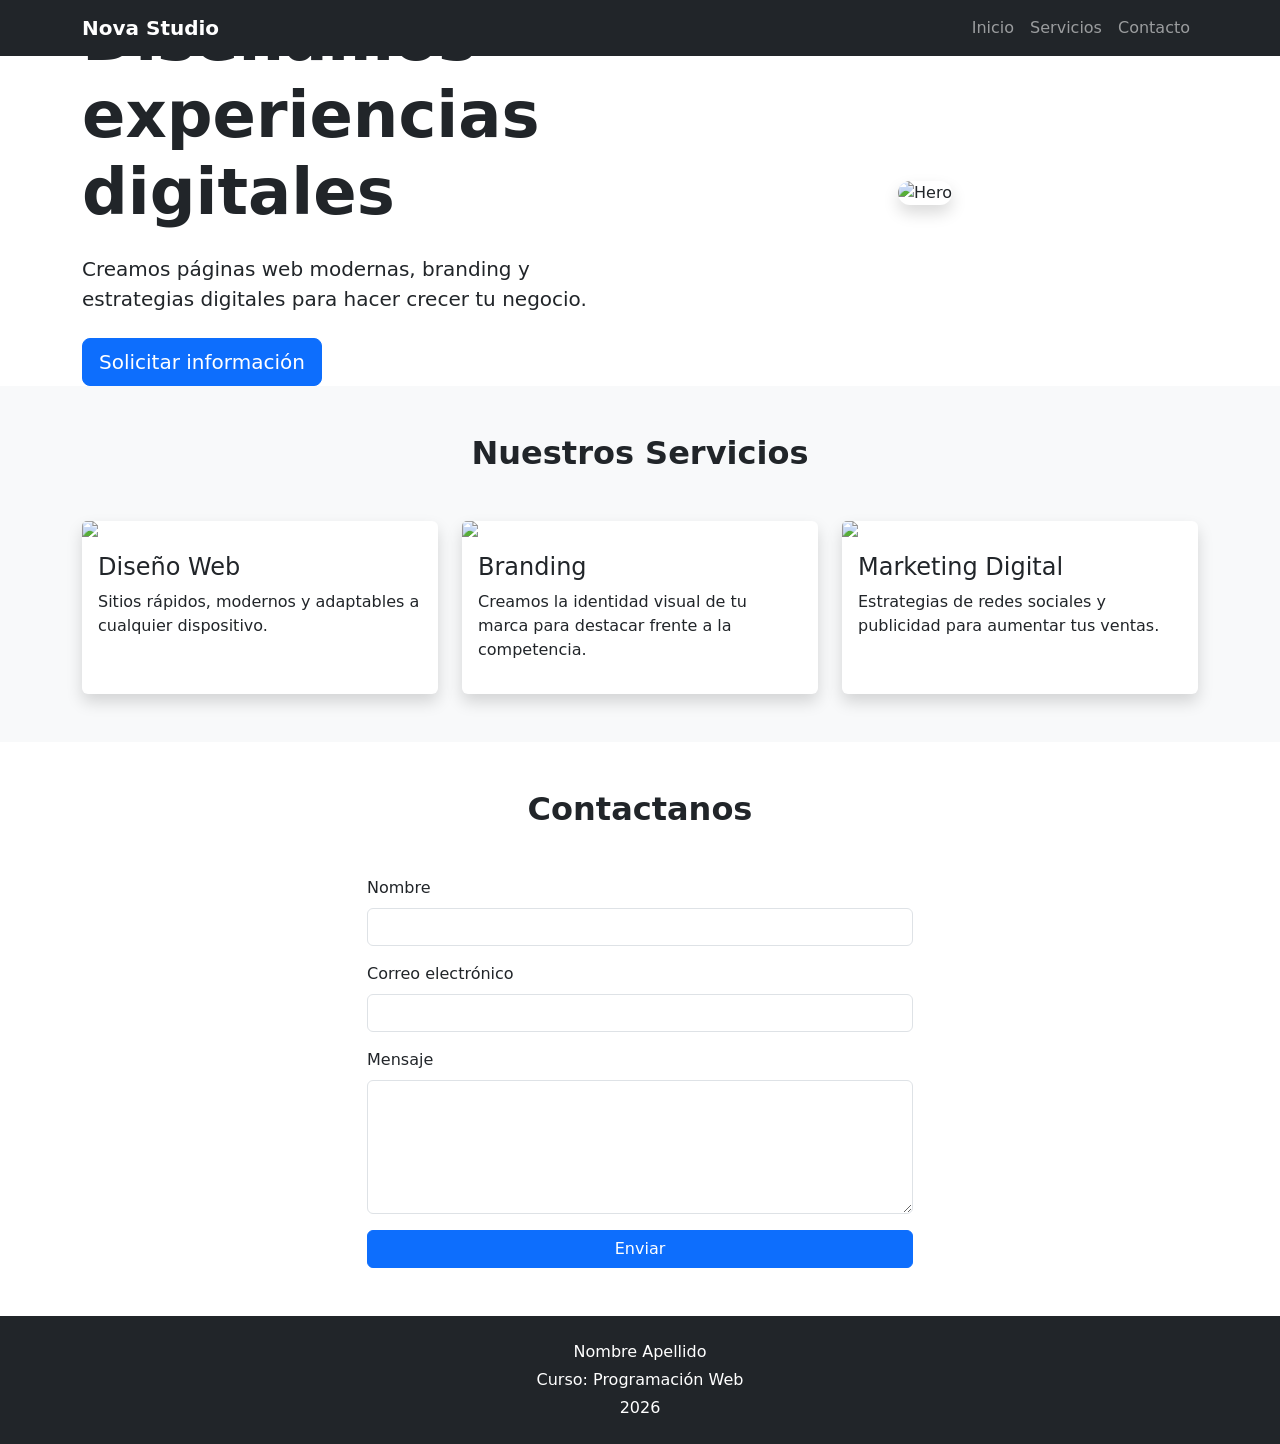
==== index.html @ 3a3adc3a "primer commit" ====
<!DOCTYPE html>
<html lang="es">

<head>
    <meta charset="UTF-8">
    <meta name="viewport" content="width=device-width, initial-scale=1.0">

    <title>Nova Studio</title>

    <link href="https://cdn.jsdelivr.net/npm/bootstrap@5.3.7/dist/css/bootstrap.min.css" rel="stylesheet">


    <link rel="stylesheet" href="css/style.css">
</head>

<body>


    <nav class="navbar navbar-expand-lg navbar-dark bg-dark fixed-top">
        <div class="container">

            <a class="navbar-brand fw-bold" href="#">
                Nova Studio
            </a>

            <button class="navbar-toggler" type="button" data-bs-toggle="collapse"
                data-bs-target="#menu">

                <span class="navbar-toggler-icon"></span>

            </button>

            <div class="collapse navbar-collapse justify-content-end" id="menu">

                <ul class="navbar-nav">

                    <li class="nav-item">
                        <a class="nav-link" href="#inicio">Inicio</a>
                    </li>

                    <li class="nav-item">
                        <a class="nav-link" href="#servicios">Servicios</a>
                    </li>

                    <li class="nav-item">
                        <a class="nav-link" href="#contacto">Contacto</a>
                    </li>

                </ul>

            </div>

        </div>
    </nav>


    <section class="hero d-flex align-items-center" id="inicio">

        <div class="container">

            <div class="row align-items-center">

                <div class="col-lg-6">

                    <h1 class="display-3 fw-bold">
                        Diseñamos experiencias digitales
                    </h1>

                    <p class="lead my-4">
                        Creamos páginas web modernas, branding y estrategias digitales
                        para hacer crecer tu negocio.
                    </p>

                    <a href="#contacto" class="btn btn-primary btn-lg">
                        Solicitar información
                    </a>

                </div>

                <div class="col-lg-6 text-center">

                    <img src="mariposa.jpg" class="img-fluid rounded-4 shadow"
                        alt="Hero">

                </div>

            </div>

        </div>

    </section>



    <section class="py-5 bg-light" id="servicios">

        <div class="container">

            <h2 class="text-center mb-5 fw-bold">
                Nuestros Servicios
            </h2>

            <div class="row g-4">

                <div class="col-md-4">

                    <div class="card h-100 shadow border-0">

                        <img src="https://www.google.com/imgres?q=html&imgurl=https%3A%2F%2Fupload.wikimedia.org%2Fwikipedia%2Fcommons%2Fthumb%2F6%2F61%2FHTML5_logo_and_wordmark.svg%2F250px-HTML5_logo_and_wordmark.svg.png&imgrefurl=https%3A%2F%2Fen.wikipedia.org%2Fwiki%2FHTML&docid=1Ted8cCjatfjsM&tbnid=6KGU3uTluL8hJM&vet=12ahUKEwiF5fiHk7WVAxXSpJUCHRWpDJgQnPAOegQIPRAA..i&w=250&h=250&hcb=2&ved=2ahUKEwiF5fiHk7WVAxXSpJUCHRWpDJgQnPAOegQIPRAA" class="card-img-top">

                        <div class="card-body">

                            <h4>Diseño Web</h4>

                            <p>
                                Sitios rápidos, modernos y adaptables a cualquier
                                dispositivo.
                            </p>

                        </div>

                    </div>

                </div>

                <div class="col-md-4">

                    <div class="card h-100 shadow border-0">

                        <img src="img/branding.jpg" class="card-img-top">

                        <div class="card-body">

                            <h4>Branding</h4>

                            <p>
                                Creamos la identidad visual de tu marca para destacar
                                frente a la competencia.
                            </p>

                        </div>

                    </div>

                </div>

                <div class="col-md-4">

                    <div class="card h-100 shadow border-0">

                        <img src="img/marketing.jpg" class="card-img-top">

                        <div class="card-body">

                            <h4>Marketing Digital</h4>

                            <p>
                                Estrategias de redes sociales y publicidad para aumentar
                                tus ventas.
                            </p>

                        </div>

                    </div>

                </div>

            </div>

        </div>

    </section>


    <section class="py-5" id="contacto">

        <div class="container">

            <h2 class="text-center mb-5 fw-bold">
                Contactanos
            </h2>

            <div class="row justify-content-center">

                <div class="col-lg-6">

                    <form>

                        <div class="mb-3">

                            <label class="form-label">
                                Nombre
                            </label>

                            <input type="text" class="form-control">

                        </div>

                        <div class="mb-3">

                            <label class="form-label">
                                Correo electrónico
                            </label>

                            <input type="email" class="form-control">

                        </div>

                        <div class="mb-3">

                            <label class="form-label">
                                Mensaje
                            </label>

                            <textarea rows="5" class="form-control"></textarea>

                        </div>

                        <button class="btn btn-primary w-100">
                            Enviar
                        </button>

                    </form>

                </div>

            </div>

        </div>

    </section>

    <footer class="bg-dark text-white text-center p-4">

        <p class="mb-1">
            Nombre Apellido
        </p>

        <p class="mb-1">
            Curso: Programación Web
        </p>

        <p class="mb-0">
            2026
        </p>

    </footer>

</body>

</html>
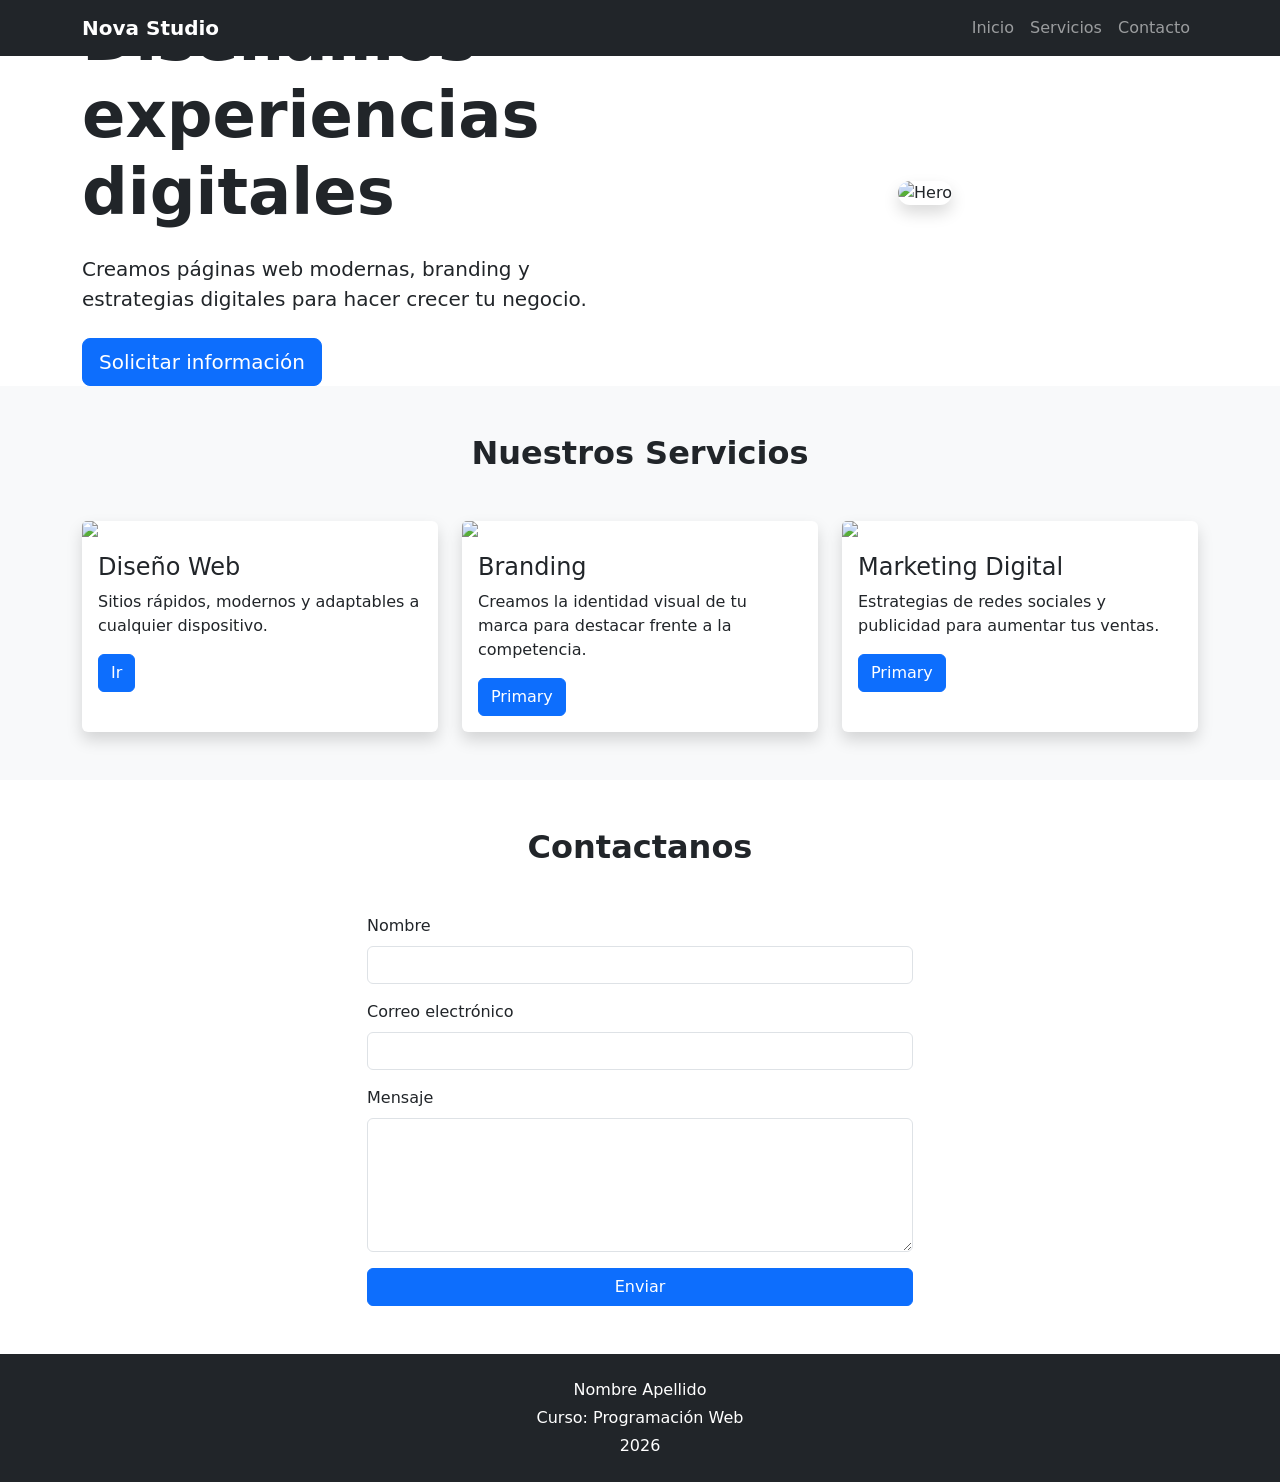
==== commit 81a7f2bb: "agrego una seccion" ====
--- a/index.html
+++ b/index.html
@@ -7,10 +7,13 @@
 
     <title>Nova Studio</title>
 
-    <link href="https://cdn.jsdelivr.net/npm/bootstrap@5.3.7/dist/css/bootstrap.min.css" rel="stylesheet">
-
-
+    <link href="https://cdn.jsdelivr.net/npm/bootstrap@5.3.8/dist/css/bootstrap.min.css" rel="stylesheet"
+        integrity="sha384-sRIl4kxILFvY47J16cr9ZwB07vP4J8+LH7qKQnuqkuIAvNWLzeN8tE5YBujZqJLB" crossorigin="anonymous">
+    <script src="https://cdn.jsdelivr.net/npm/bootstrap@5.3.8/dist/js/bootstrap.bundle.min.js"
+        integrity="sha384-FKyoEForCGlyvwx9Hj09JcYn3nv7wiPVlz7YYwJrWVcXK/BmnVDxM+D2scQbITxI"
+        crossorigin="anonymous"></script>
     <link rel="stylesheet" href="css/style.css">
+
 </head>
 
 <body>
@@ -23,8 +26,7 @@
                 Nova Studio
             </a>
 
-            <button class="navbar-toggler" type="button" data-bs-toggle="collapse"
-                data-bs-target="#menu">
+            <button class="navbar-toggler" type="button" data-bs-toggle="collapse" data-bs-target="#menu">
 
                 <span class="navbar-toggler-icon"></span>
 
@@ -79,8 +81,8 @@
 
                 <div class="col-lg-6 text-center">
 
-                    <img src="mariposa.jpg" class="img-fluid rounded-4 shadow"
-                        alt="Hero">
+                    <img src="https://encrypted-tbn0.gstatic.com/images?q=tbn:ANd9GcS1sk-UUOqkNqBrePNWDELvWJPHlstMlwHenNTpAtnWKOdDAVWIvt9lLQe1&s=10"
+                        class="img-fluid rounded-4 shadow" alt="Hero">
 
                 </div>
 
@@ -106,7 +108,8 @@
 
                     <div class="card h-100 shadow border-0">
 
-                        <img src="https://www.google.com/imgres?q=html&imgurl=https%3A%2F%2Fupload.wikimedia.org%2Fwikipedia%2Fcommons%2Fthumb%2F6%2F61%2FHTML5_logo_and_wordmark.svg%2F250px-HTML5_logo_and_wordmark.svg.png&imgrefurl=https%3A%2F%2Fen.wikipedia.org%2Fwiki%2FHTML&docid=1Ted8cCjatfjsM&tbnid=6KGU3uTluL8hJM&vet=12ahUKEwiF5fiHk7WVAxXSpJUCHRWpDJgQnPAOegQIPRAA..i&w=250&h=250&hcb=2&ved=2ahUKEwiF5fiHk7WVAxXSpJUCHRWpDJgQnPAOegQIPRAA" class="card-img-top">
+                        <img src="https://www.creativosonline.org/wp-content/uploads/2022/12/DisenoGrafico03.jpg"
+                            class="card-img-top">
 
                         <div class="card-body">
 
@@ -116,7 +119,7 @@
                                 Sitios rápidos, modernos y adaptables a cualquier
                                 dispositivo.
                             </p>
-
+                            <a href="dw.html" class="btn btn-primary">Ir</a>
                         </div>
 
                     </div>
@@ -127,7 +130,8 @@
 
                     <div class="card h-100 shadow border-0">
 
-                        <img src="img/branding.jpg" class="card-img-top">
+                        <img src="https://encrypted-tbn0.gstatic.com/images?q=tbn:ANd9GcSycRMQvmceVcJOO7BI2I5TMZRaaII6sikz_XLToTSWLQ&s=10"
+                            class="card-img-top">
 
                         <div class="card-body">
 
@@ -137,7 +141,7 @@
                                 Creamos la identidad visual de tu marca para destacar
                                 frente a la competencia.
                             </p>
-
+                            <button type="button" class="btn btn-primary" src="">Primary</button>
                         </div>
 
                     </div>
@@ -148,7 +152,8 @@
 
                     <div class="card h-100 shadow border-0">
 
-                        <img src="img/marketing.jpg" class="card-img-top">
+                        <img src="https://tse3.mm.bing.net/th/id/OIP.OgkiaLXnCv3Hrz2CcZO6sQHaE8?r=0&rs=1&pid=ImgDetMain&o=7&rm=3"
+                            class="card-img-top">
 
                         <div class="card-body">
 
@@ -158,7 +163,7 @@
                                 Estrategias de redes sociales y publicidad para aumentar
                                 tus ventas.
                             </p>
-
+                            <button type="button" class="btn btn-primary" src="">Primary</button>
                         </div>
 
                     </div>
@@ -245,7 +250,7 @@
         </p>
 
     </footer>
-
+   
 </body>
-
+ 
 </html>
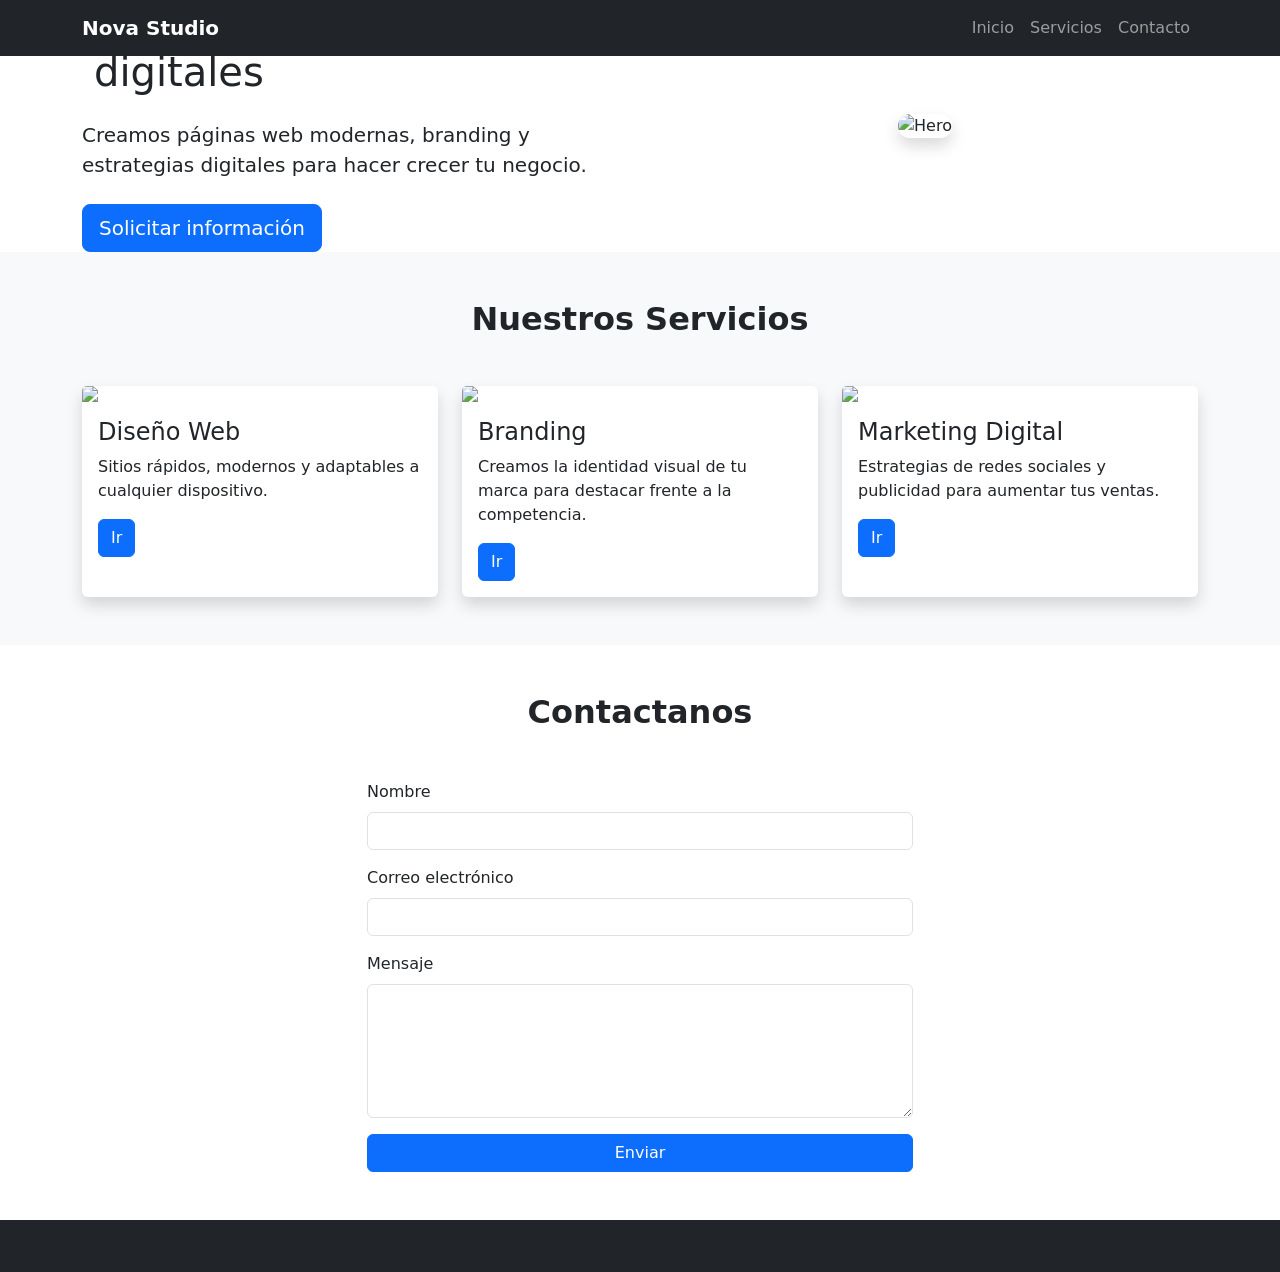
==== commit 29e5e801: "Agregue todos los cambios" ====
--- a/index.html
+++ b/index.html
@@ -64,8 +64,8 @@
 
                 <div class="col-lg-6">
 
-                    <h1 class="display-3 fw-bold">
-                        Diseñamos experiencias digitales
+                    <h1 class="container-fluid">
+                      Diseñamos experiencias digitales
                     </h1>
 
                     <p class="lead my-4">
@@ -141,7 +141,7 @@
                                 Creamos la identidad visual de tu marca para destacar
                                 frente a la competencia.
                             </p>
-                            <button type="button" class="btn btn-primary" src="">Primary</button>
+                            <button type="button" class="btn btn-primary src="">Ir</button>
                         </div>
 
                     </div>
@@ -163,7 +163,7 @@
                                 Estrategias de redes sociales y publicidad para aumentar
                                 tus ventas.
                             </p>
-                            <button type="button" class="btn btn-primary" src="">Primary</button>
+                            <button type="button" class="btn btn-primary" src="">Ir</button>
                         </div>
 
                     </div>
@@ -238,15 +238,15 @@
     <footer class="bg-dark text-white text-center p-4">
 
         <p class="mb-1">
-            Nombre Apellido
+        
         </p>
 
         <p class="mb-1">
-            Curso: Programación Web
+            
         </p>
 
         <p class="mb-0">
-            2026
+        
         </p>
 
     </footer>
